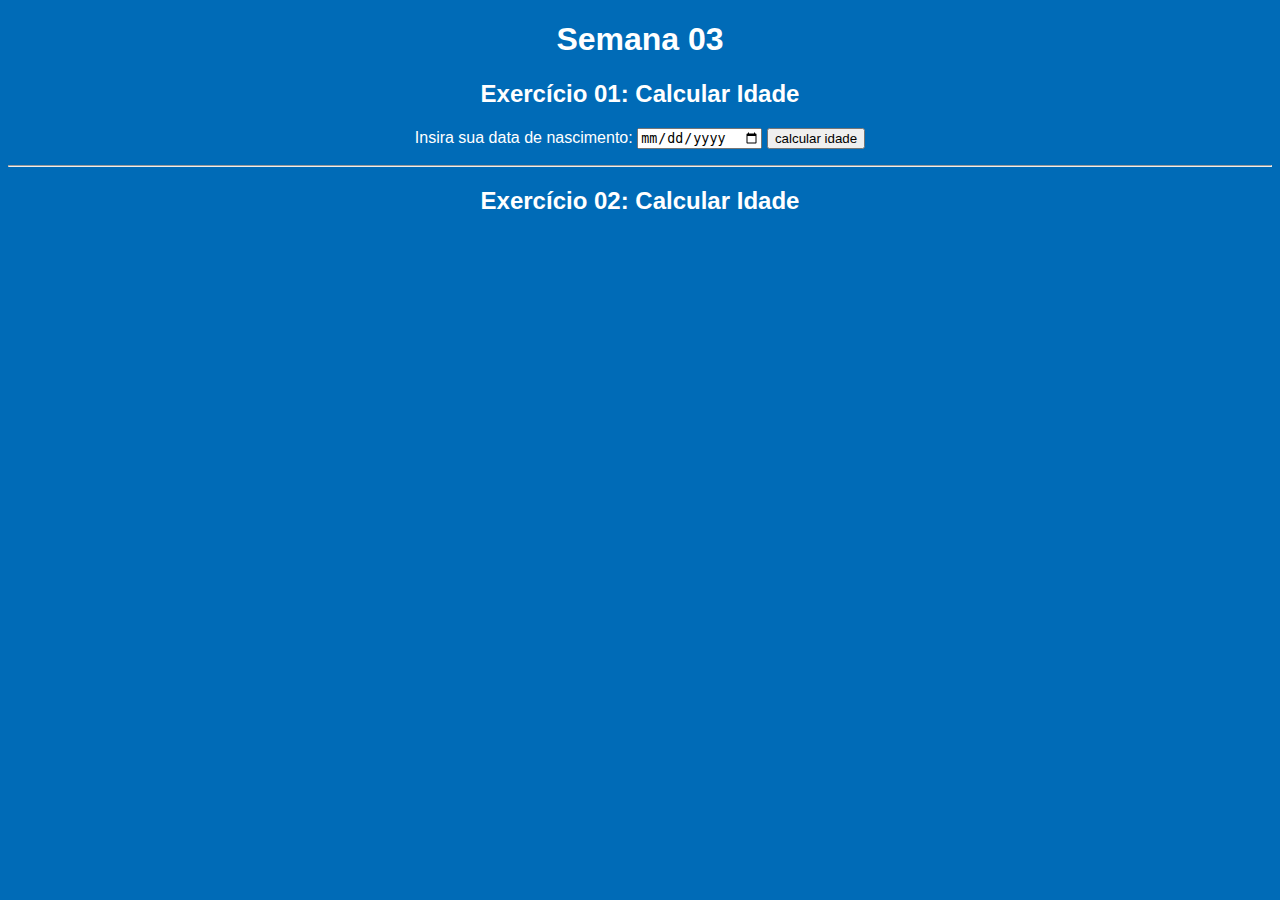
==== Exercícios/SP03/index.html @ 4a379f0e "diretorio" ====
<!DOCTYPE html>
<html lang="pt-br">
<head>
    <meta charset="UTF-8">
    <meta http-equiv="X-UA-Compatible" content="IE=edge">
    <meta name="viewport" content="width=device-width, initial-scale=1.0">
    <link rel="stylesheet" href="style.css">
    <script src="script.js" defer></script>
    <title>SP03-EX1 - Calcular Idade</title>
</head>
<body>
    <h1>Semana 03</h1>
    <h2>Exercício 01: Calcular Idade</h2>
    <label for="data">Insira sua data de nascimento: </label>
    <input type="date" name="data" id="data">
    <button id="btnCalc" onclick="calcIdade()">calcular idade</button>
    <p id="resposta" onchange=""></p>
    <hr>
    <h2>Exercício 02: Calcular Idade</h2>
</body>
</html>
---- Exercícios/SP03/style.css ----
body {
    text-align: center;
    background-color: #006bb7;
    color: white;
    font-family: Arial, Helvetica, sans-serif;
   
    
}
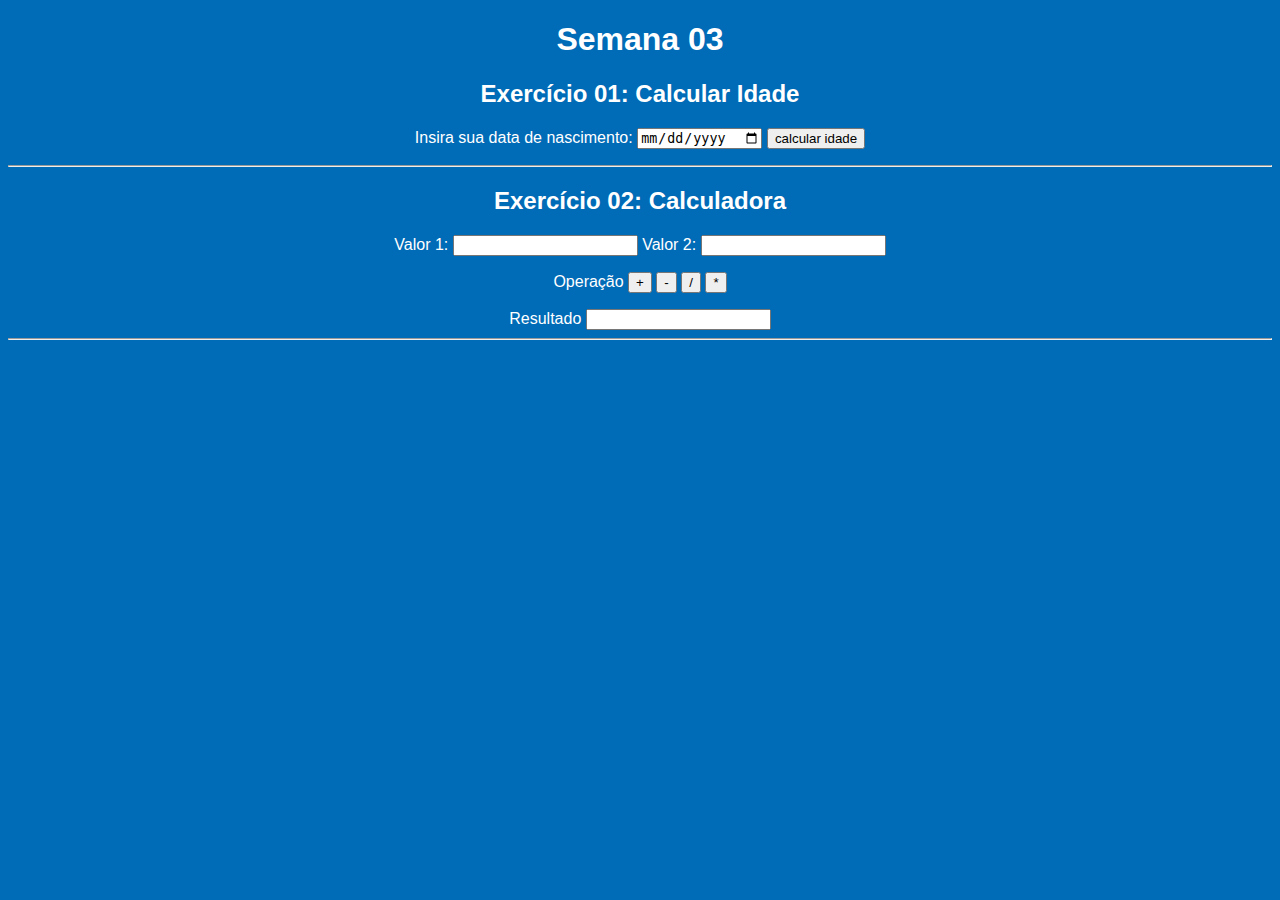
==== commit 815ea8a2: "exercicio 2" ====
--- a/Exercícios/SP03/index.html
+++ b/Exercícios/SP03/index.html
@@ -1,5 +1,6 @@
 <!DOCTYPE html>
 <html lang="pt-br">
+
 <head>
     <meta charset="UTF-8">
     <meta http-equiv="X-UA-Compatible" content="IE=edge">
@@ -8,6 +9,7 @@
     <script src="script.js" defer></script>
     <title>SP03-EX1 - Calcular Idade</title>
 </head>
+
 <body>
     <h1>Semana 03</h1>
     <h2>Exercício 01: Calcular Idade</h2>
@@ -16,6 +18,21 @@
     <button id="btnCalc" onclick="calcIdade()">calcular idade</button>
     <p id="resposta" onchange=""></p>
     <hr>
-    <h2>Exercício 02: Calcular Idade</h2>
+    <h2>Exercício 02: Calculadora</h2>
+    <label for="n1">Valor 1:</label>
+    <input type="number" name="n1" id="n1">
+    <label for="n2">Valor 2:</label>
+    <input type="number" name="n2" id="n2">
+    <p>Operação
+        <button type="button" onclick="somar()" id="adicao">+</button>
+        <button type="button" onclick="diminuir()" id="subtracao">-</button>
+        <button type="button" onclick="dividir()" id="divisao">/</button>
+        <button type="button" onclick="multiplicar()" id="multiplicacao">*</button>
+    </p>
+    <label for="resultado">Resultado</label>
+    <input type="text" readonly='true' name="resultado" id="resultado">
+    <hr>
+
 </body>
-</html>
+
+</html>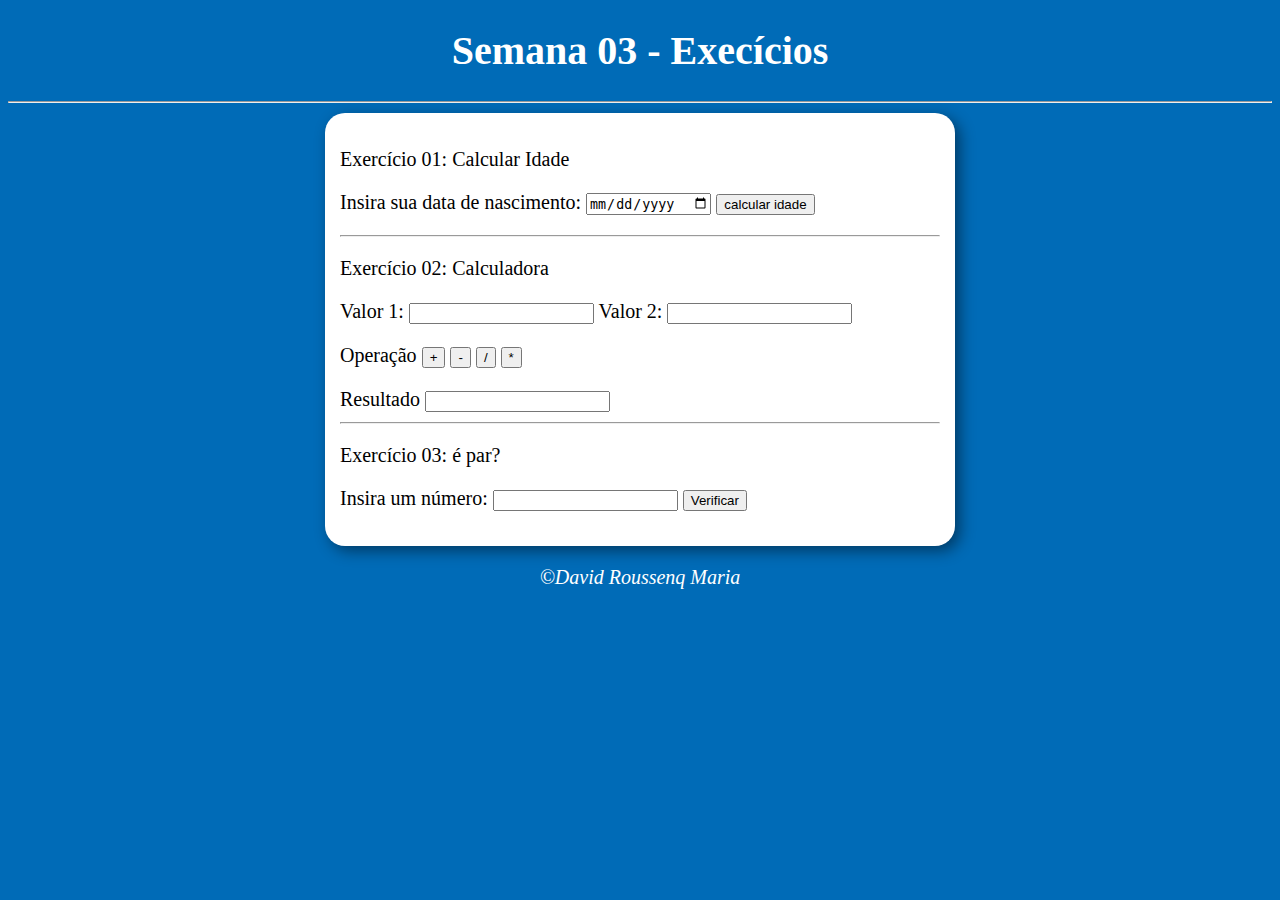
==== commit ab1091c1: "exercicio 3 ok" ====
--- a/Exercícios/SP03/index.html
+++ b/Exercícios/SP03/index.html
@@ -7,32 +7,47 @@
     <meta name="viewport" content="width=device-width, initial-scale=1.0">
     <link rel="stylesheet" href="style.css">
     <script src="script.js" defer></script>
-    <title>SP03-EX1 - Calcular Idade</title>
+    <title>SP03 - Exercícios</title>
 </head>
 
 <body>
-    <h1>Semana 03</h1>
-    <h2>Exercício 01: Calcular Idade</h2>
-    <label for="data">Insira sua data de nascimento: </label>
-    <input type="date" name="data" id="data">
-    <button id="btnCalc" onclick="calcIdade()">calcular idade</button>
-    <p id="resposta" onchange=""></p>
-    <hr>
-    <h2>Exercício 02: Calculadora</h2>
-    <label for="n1">Valor 1:</label>
-    <input type="number" name="n1" id="n1">
-    <label for="n2">Valor 2:</label>
-    <input type="number" name="n2" id="n2">
-    <p>Operação
-        <button type="button" onclick="somar()" id="adicao">+</button>
-        <button type="button" onclick="diminuir()" id="subtracao">-</button>
-        <button type="button" onclick="dividir()" id="divisao">/</button>
-        <button type="button" onclick="multiplicar()" id="multiplicacao">*</button>
-    </p>
-    <label for="resultado">Resultado</label>
-    <input type="text" readonly='true' name="resultado" id="resultado">
-    <hr>
-
+    <header>
+        <h1>Semana 03 - Execícios</h1>
+        <hr>
+    </header>
+    <section>
+        <div>
+            <p>Exercício 01: Calcular Idade</p>
+            <label for="data">Insira sua data de nascimento: </label>
+            <input type="date" name="data" id="data">
+            <button id="btnCalc" onclick="calcIdade()">calcular idade</button>
+            <p id="resposta1" onchange=""></p>
+            <hr>
+            <p>Exercício 02: Calculadora</p>
+            <label for="n1">Valor 1:</label>
+            <input type="number" name="n1" id="n1">
+            <label for="n2">Valor 2:</label>
+            <input type="number" name="n2" id="n2">
+            <p>Operação
+                <button type="button" onclick="somar()" id="adicao">+</button>
+                <button type="button" onclick="diminuir()" id="subtracao">-</button>
+                <button type="button" onclick="dividir()" id="divisao">/</button>
+                <button type="button" onclick="multiplicar()" id="multiplicacao">*</button>
+            </p>
+            <label for="resultado">Resultado</label>
+            <input type="text" readonly='true' name="resultado" id="resultado">
+            <hr>
+            <p>Exercício 03: é par?</p>
+            <label for="n1">Insira um número:</label>
+            <input type="number" name="txtpar" id="txtpar">
+            <button id="btnPar" onclick="verificaParOuImpar()">Verificar</button>
+            <p id="resposta3" onchange=""></p>
+            
+        </div>
+    </section>
+    <footer>
+        <p>&copy;David Roussenq Maria</p>
+    </footer>
 </body>
 
 </html>--- a/Exercícios/SP03/style.css
+++ b/Exercícios/SP03/style.css
@@ -1,8 +1,25 @@
 body {
+    background-color: #006bb7;
+    font: 15pt normal Arial;
+}
+
+header {
+    color: white;
     text-align: center;
-    background-color: #006bb7;
+}
+
+section {
+    background: white;
+    width: 600px;
+    padding: 15px;
+    margin: auto;
+    box-shadow: 5px 5px 15px rgba(0, 0, 0, 0.452);
+    border-radius: 20px;
+    
+}
+
+footer {
     color: white;
-    font-family: Arial, Helvetica, sans-serif;
-   
-    
+    text-align: center;
+    font-style: italic;
 }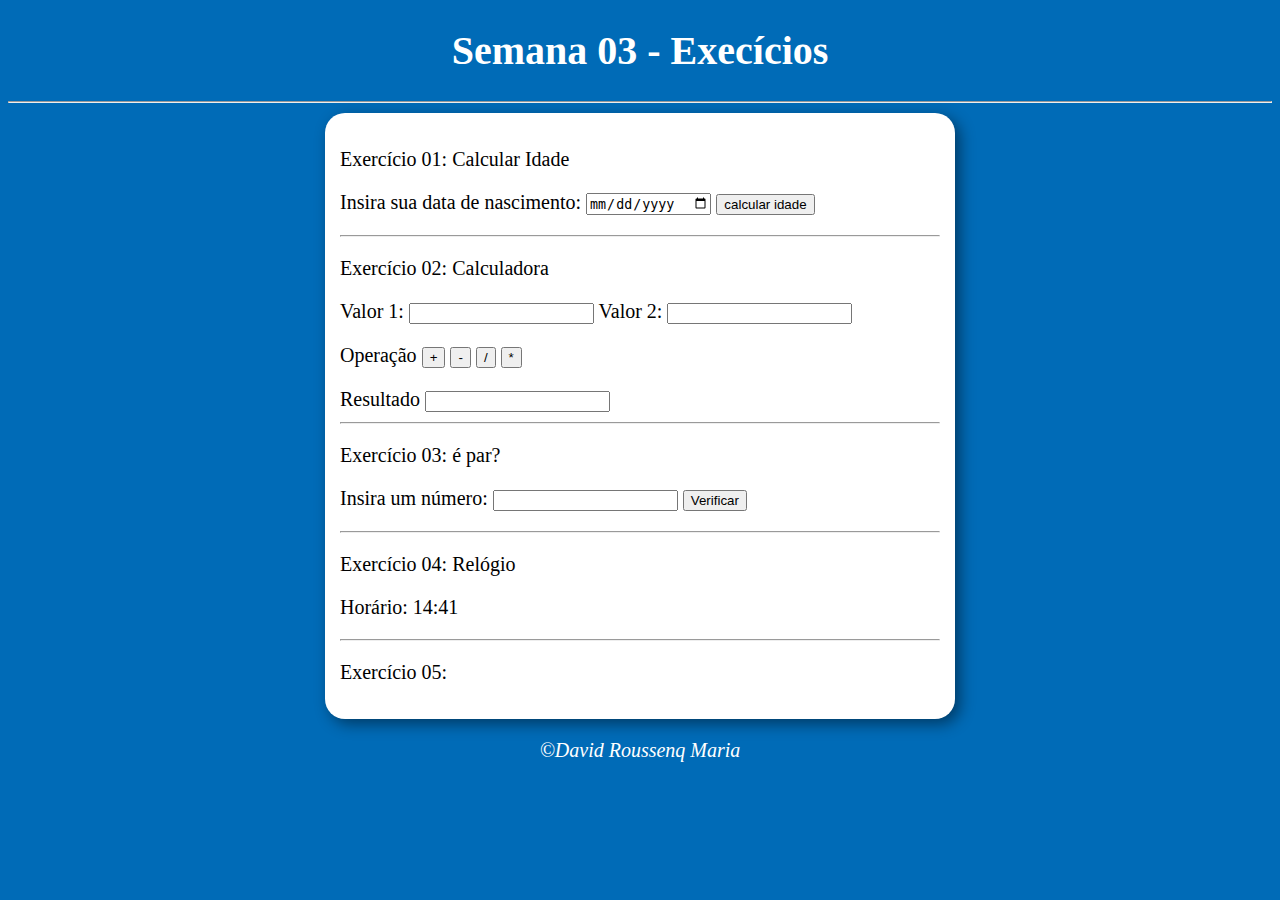
==== commit 94f5fe04: "Exe 4 - relogio feito" ====
--- a/Exercícios/SP03/index.html
+++ b/Exercícios/SP03/index.html
@@ -42,6 +42,13 @@
             <input type="number" name="txtpar" id="txtpar">
             <button id="btnPar" onclick="verificaParOuImpar()">Verificar</button>
             <p id="resposta3" onchange=""></p>
+            <hr>
+            <p>Exercício 04: Relógio</p>
+            <p id="horaAtual"></p>
+            <hr>
+            <p>Exercício 05: </p>
+            
+
             
         </div>
     </section>
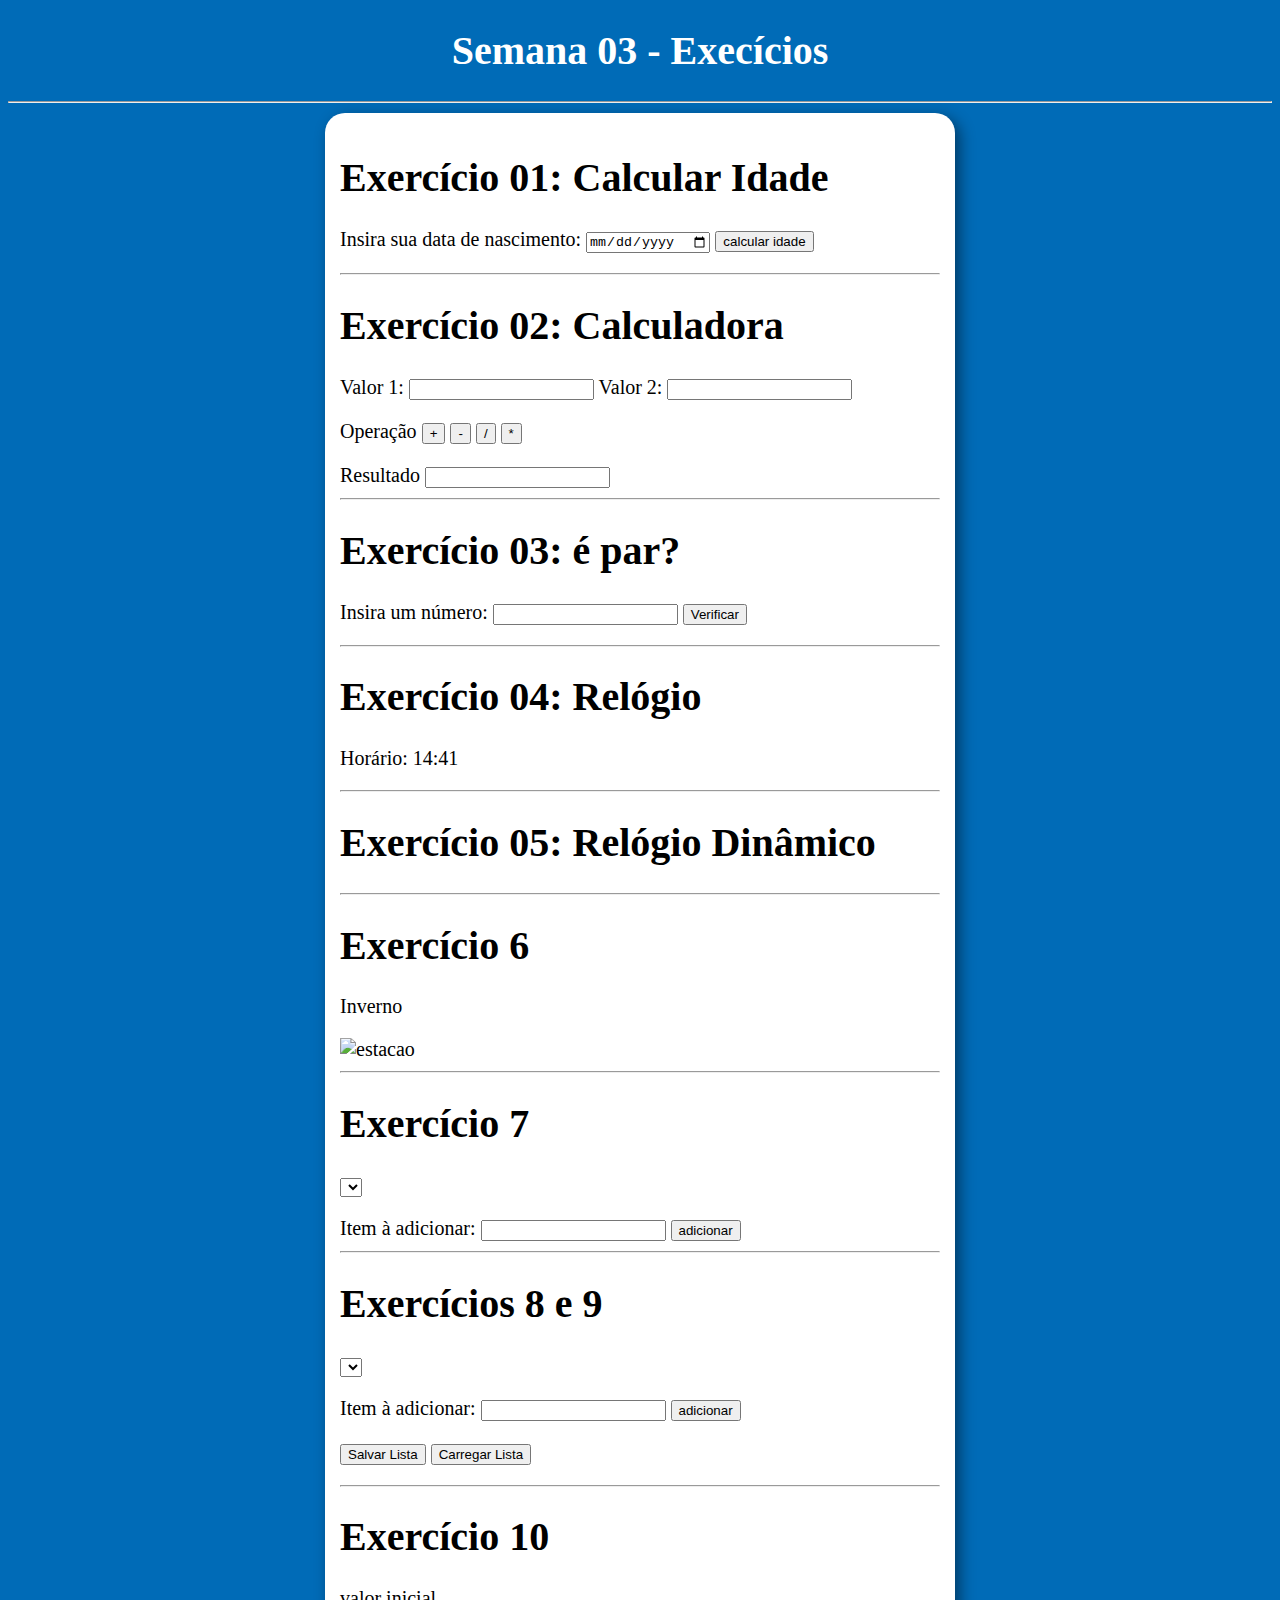
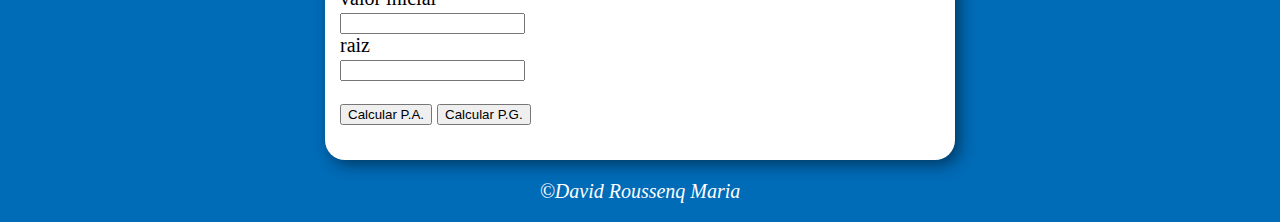
==== commit fd854001: "exe 5 feito" ====
--- a/Exercícios/SP03/index.html
+++ b/Exercícios/SP03/index.html
@@ -17,13 +17,13 @@
     </header>
     <section>
         <div>
-            <p>Exercício 01: Calcular Idade</p>
+            <h1>Exercício 01: Calcular Idade</h1>
             <label for="data">Insira sua data de nascimento: </label>
             <input type="date" name="data" id="data">
             <button id="btnCalc" onclick="calcIdade()">calcular idade</button>
             <p id="resposta1" onchange=""></p>
             <hr>
-            <p>Exercício 02: Calculadora</p>
+            <h1>Exercício 02: Calculadora</h1>
             <label for="n1">Valor 1:</label>
             <input type="number" name="n1" id="n1">
             <label for="n2">Valor 2:</label>
@@ -37,19 +37,64 @@
             <label for="resultado">Resultado</label>
             <input type="text" readonly='true' name="resultado" id="resultado">
             <hr>
-            <p>Exercício 03: é par?</p>
+            <h1>Exercício 03: é par?</h1>
             <label for="n1">Insira um número:</label>
             <input type="number" name="txtpar" id="txtpar">
             <button id="btnPar" onclick="verificaParOuImpar()">Verificar</button>
             <p id="resposta3" onchange=""></p>
             <hr>
-            <p>Exercício 04: Relógio</p>
+            <h1>Exercício 04: Relógio</h1>
             <p id="horaAtual"></p>
             <hr>
-            <p>Exercício 05: </p>
-            
+            <h1>Exercício 05: Relógio Dinâmico</h1>
+            <p id="horaAtual2"></p>
+            <hr>
 
-            
+            <h1>Exercício 6</h1>
+            <p id="estacao"></p>
+            <p></p>
+            <img id='img-estacao' src="#" alt="estacao">
+            <hr>
+
+            <h1>Exercício 7</h1>
+            <select name="listaCompras" id="listaCompras"></select>
+            <p></p>
+            <form id="listaForm">
+                <label for="novoItem">Item à adicionar: </label>
+                <input type="text" name="novoItem" id="novoItem">
+                <button type="submit" onclick="addItem()" id="btnAdicionar">adicionar</button>
+            </form>
+            <hr>
+
+            <h1>Exercícios 8 e 9</h1>
+            <select name="listaCompras2" id="listaCompras2"></select>
+            <p></p>
+            <form id="listaForm2">
+                <label for="novoItem2">Item à adicionar: </label>
+                <input type="text2" name="novoItem2" id="novoItem2">
+                <button type="submit2" onclick="addItem2()" id="btnAdicionar2">adicionar</button>
+            </form>
+            <p>
+                <button id="saveLista" onclick="saveStorage()">Salvar Lista</button>
+                <button id="loadLista" onclick="loadStorage()">Carregar Lista</button>
+            </p>
+            <hr>
+
+            <h1>Exercício 10</h1>
+            <label for="inputValor">valor inicial</label>
+            <br>
+            <input type="number" name="inputValor" id="inputValor">
+            <br>
+            <label for="inputRaiz">raiz</label>
+            <br>
+            <input type="number" name="inputRaiz" id="inputRaiz">
+            <p>
+                <button id="calcPA">Calcular P.A.</button>
+                <button id="calcPG">Calcular P.G.</button>
+            </p>
+
+
+
         </div>
     </section>
     <footer>
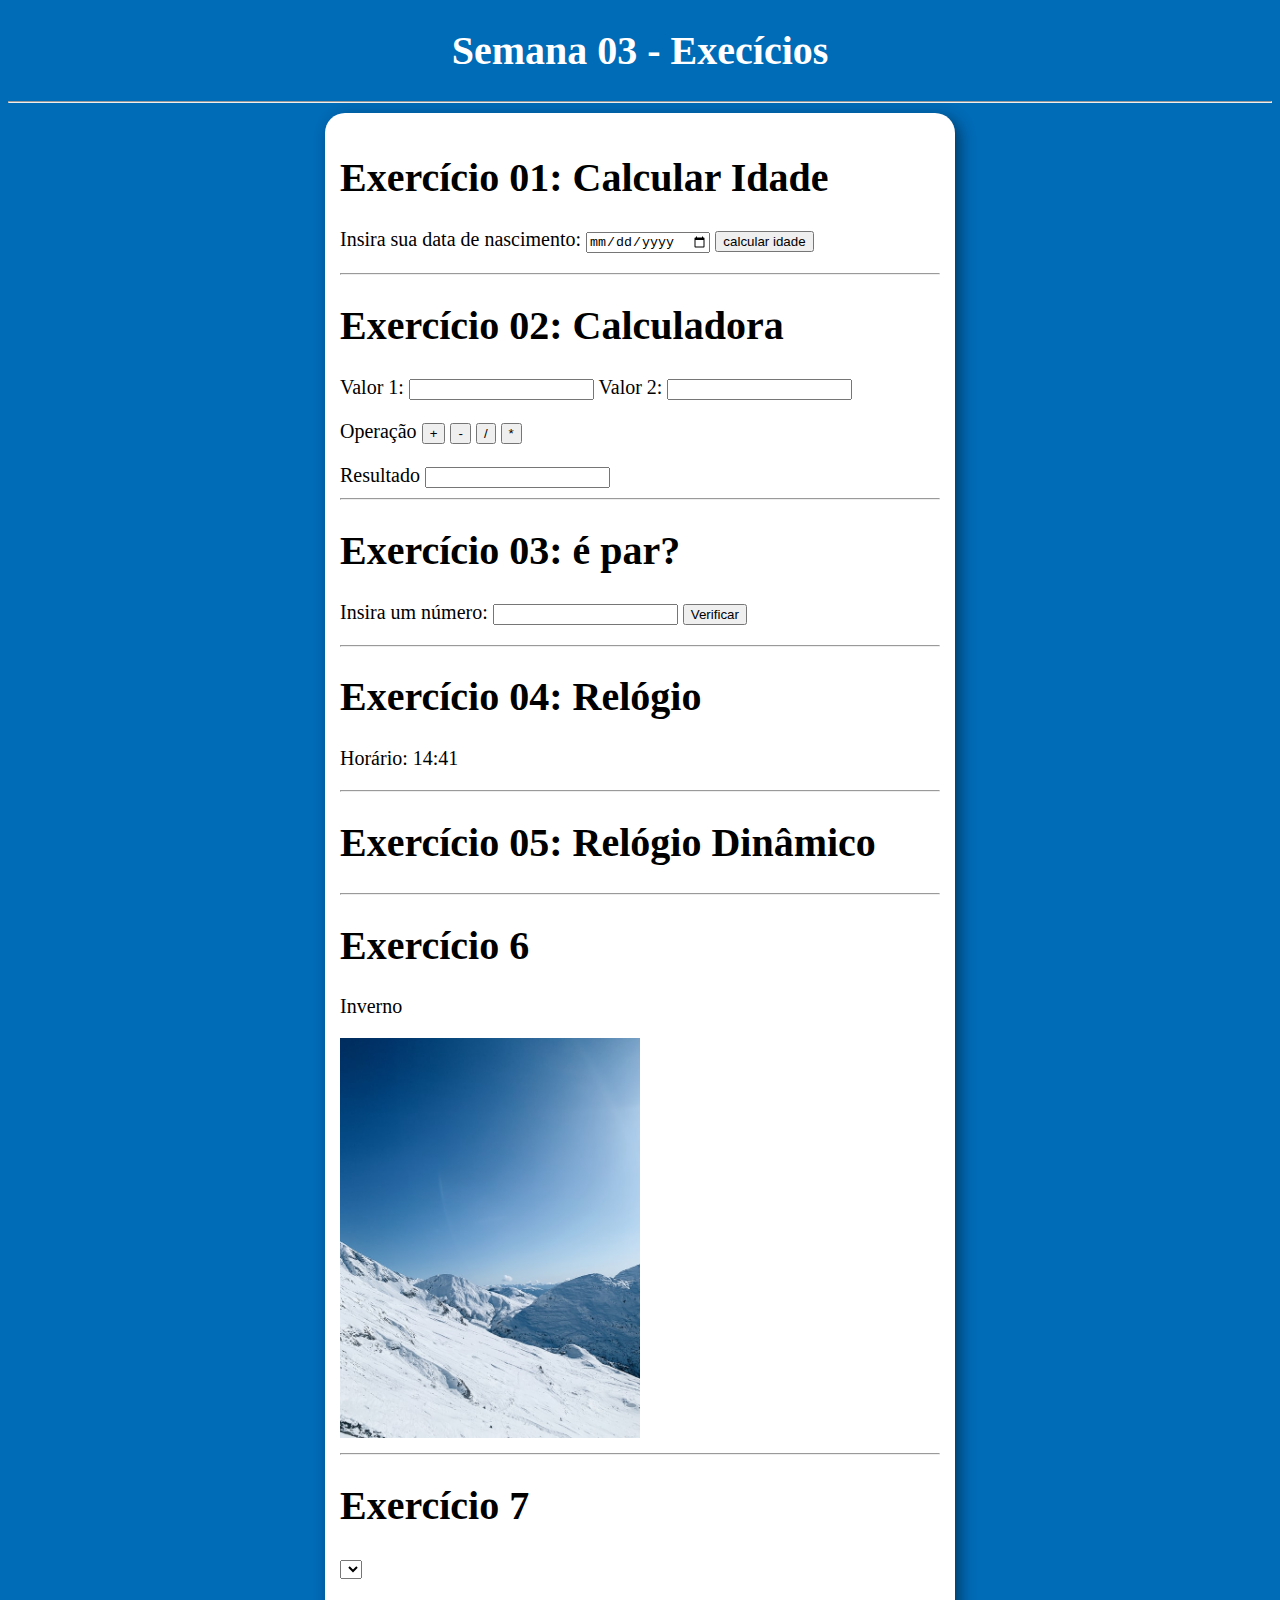
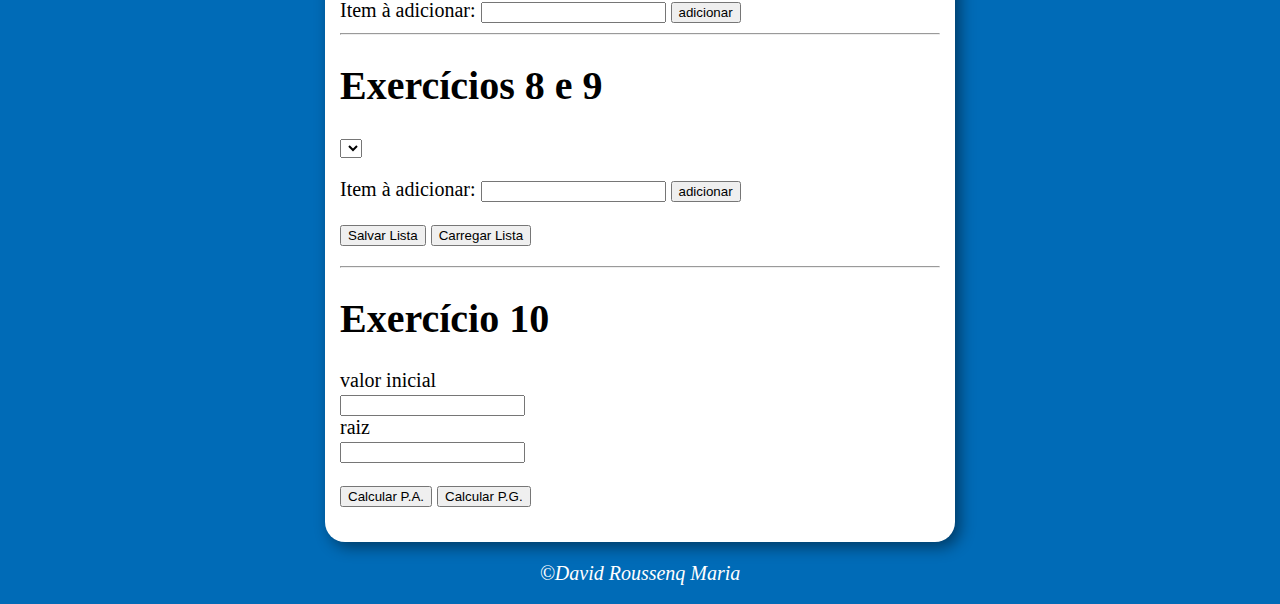
==== commit 8896104e: "estação ok" ====
--- a/Exercícios/SP03/index.html
+++ b/Exercícios/SP03/index.html
@@ -53,7 +53,7 @@
             <h1>Exercício 6</h1>
             <p id="estacao"></p>
             <p></p>
-            <img id='img-estacao' src="#" alt="estacao">
+            <img id='img-estacao' src="#" alt="estacao" width="300">
             <hr>
 
             <h1>Exercício 7</h1>
